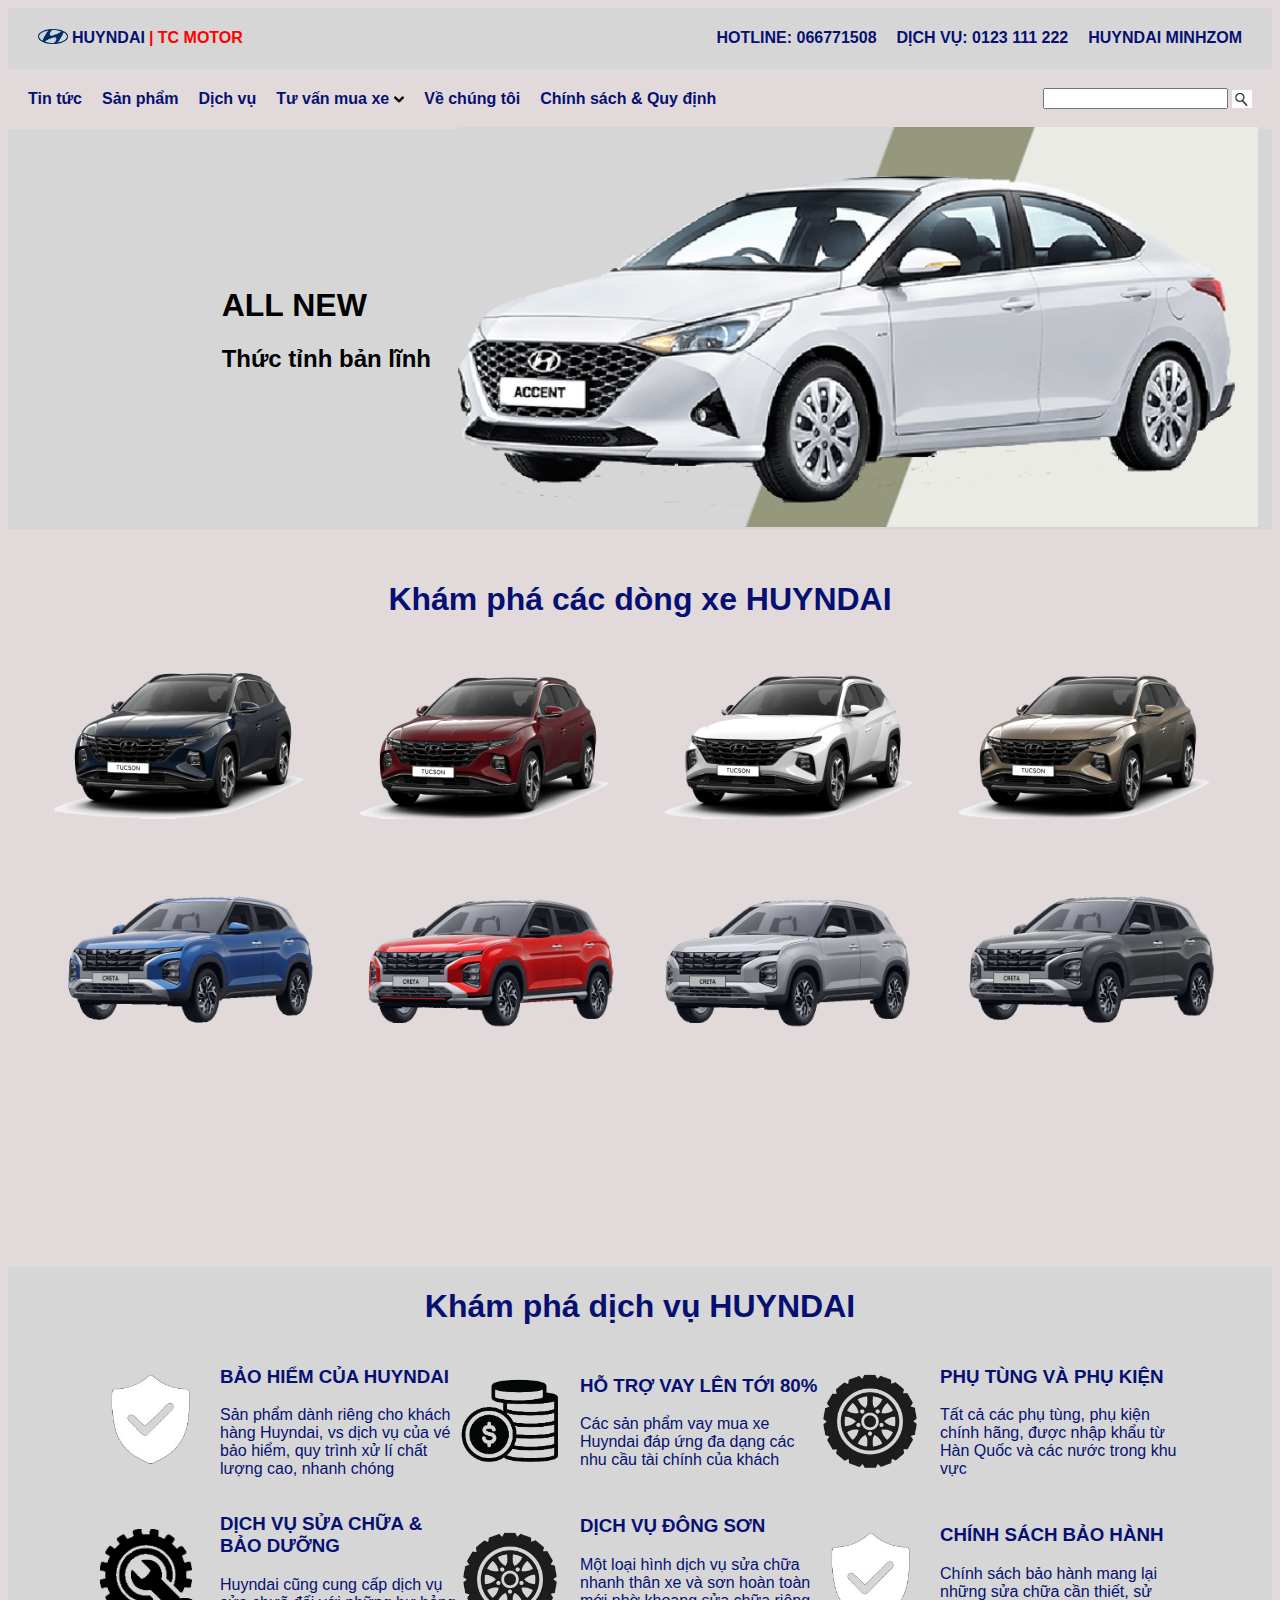
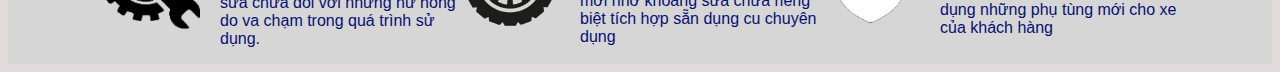
==== index.html @ 356730aa "first commit" ====
<!DOCTYPE html>
<html lang="en">
<head>
    <meta charset="UTF-8">
    <meta name="viewport" content="width=device-width, initial-scale=1.0">
    <link rel="stylesheet" href="style.css">
    <title>web ban xe oto</title>
</head>

<body>
    <div class="main-content">
        <!-- head -->
        <header>

            <div class="header-left">
                <div class="header-left__logo">
                    <img src="./img/hyundai-logo (1).jpg" alt="" width="30px">
                </div>
                <h4 class="logo-name-1">HUYNDAI</h4>
                <h4 class="logo-name-2">| TC MOTOR</h4>
            </div>
            
            <div class="header-right">
                <h4>HOTLINE: 066771508</h4>
                <h4>DỊCH VỤ: 0123 111 222</h4>
                <h4>HUYNDAI MINHZOM</h4>
            </div>
    
        </header>

        <!-- main -->
        <main>
            <!-- nav content -->
            <div class="nav-content">
                <div class="nav">
                    <h4>Tin tức</h4>
                    <h4>Sản phẩm</h4>
                    <h4>Dịch vụ</h4>
                    <div class="nav__advise">
                        <h4>Tư vấn mua xe</h4>
                        <img src="./img/vector-down.png" alt="" width="10px">
                    </div>
                    <div class="nav__advise--menu" hidden>
                        <h4>Tư vấn</h4>
                        <h4>chọn xe</h4>
                        <h4>thuê xe</h4>
                        <h4>bảng giá</h4>
                    </div>
                    <h4>Về chúng tôi</h4>
                    <h4>Chính sách & Quy định</h4>
                </div>
                
                <div class="finding">
                    <input type="text" name="find" id="find">
                    <img src="./img/find.png" alt="" width="20px">
                </div>
            </div>
            <!-- new car -->
            <div class="new-car">
                <div class="new-car__content" style="color: black;">
                    <h1>ALL NEW</h1>
                    <h2>Thức tỉnh bản lĩnh</h2>
                </div>
                <div class="new-car__img">
                    <img src="./img/oto-new.png" alt="anh oto huyndai" width="800px">
                </div>
            </div>

            <!-- list car -->
             <div class="list-car">
                <h1>Khám phá các dòng xe HUYNDAI</h1>
                <!-- top -->
                <div class="list-car__top">

                    <div class="list-car__top--item">
                        <img src="./img/oto1.png" alt="oto" width="300px">
                    </div>

                    <div class="list-car__top--item">
                        <img src="./img/oto2.png" alt="oto" width="300px">
                    </div>

                    <div class="list-car__top--item">
                        <img src="./img/oto3.png" alt="oto" width="300px">
                    </div>

                    <div class="list-car__top--item">
                        <img src="./img/oto4.png" alt="oto" width="300px">
                    </div>

                </div>
                <!-- bottom -->
                <div class="list-car__bottom">

                    <div class="list-car__bottom--item">
                        <img src="./img/oto5.png" alt="oto" width="300px">
                    </div>

                    <div class="list-car__bottom--item">
                        <img src="./img/oto6.png" alt="oto" width="300px">
                    </div>

                    <div class="list-car__bottom--item">
                        <img src="./img/oto7.png" alt="oto" width="300px">
                    </div>

                    <div class="list-car__bottom--item">
                        <img src="./img/oto8.png" alt="oto" width="300px">
                    </div>

                </div>
             </div>

            <!-- kham pha dvu huyndai -->
            <div class="service">
                <h1>Khám phá dịch vụ HUYNDAI</h1>

                <!-- service list -->
                <div class="service-list">
                    <div class="service-list">
                        <div class="service-list__item">
                            <img src="./img/khien3.jpg" alt="" width="100px">
                            <div class="service-list__item--content">
                                <h3>BẢO HIỂM CỦA HUYNDAI</h3>
                                <p>Sản phẩm dành riêng cho khách hàng Huyndai, vs dịch vụ của vé bảo hiểm, quy trình xử lí chất lượng cao, nhanh chóng</p>
                            </div>
                        </div>

                        <div class="service-list__item">
                            <img src="./img/money.jpg" alt="" width="100px">
                            <div class="service-list__item--content">
                                <h3>HỖ TRỢ VAY LÊN TỚI 80%</h3>
                                <p>Các sản phẩm vay mua xe Huyndai đáp ứng đa dạng các nhu cầu tài chính của khách</p>
                            </div>
                        </div>

                        <div class="service-list__item">
                            <img src="./img/banhxe.jpg" alt="" width="100px">
                            <div class="service-list__item--content">
                                <h3>PHỤ TÙNG VÀ PHỤ KIỆN</h3>
                                <p>Tất cả các phụ tùng, phụ kiện chính hãng, được nhập khẩu từ Hàn Quốc và các nước trong khu vực</p>
                            </div>
                        </div>

                        <div class="service-list__item">
                            <img src="./img/cole.jpg" alt="" width="100px">
                            <div class="service-list__item--content">
                                <h3>DỊCH VỤ SỬA CHỮA & BẢO DƯỠNG</h3>
                                <p>Huyndai cũng cung cấp dịch vụ sửa chưã đối với những hư hỏng do va chạm trong quá trình sử dụng.</p>
                            </div>
                        </div>

                        <div class="service-list__item">
                            <img src="./img/banhxe.jpg" alt="" width="100px">
                            <div class="service-list__item--content">
                                <h3>DỊCH VỤ ĐÔNG SƠN</h3>
                                <p>Một loại hình dịch vụ sửa chữa nhanh thân xe và sơn hoàn toàn mới nhờ khoang sửa chữa riêng biệt tích hợp sẵn dụng cu chuyên dụng</p>
                            </div>
                        </div>

                        <div class="service-list__item">
                            <img src="./img/khien3.jpg" alt="" width="100px">
                            <div class="service-list__item--content">
                                <h3>CHÍNH SÁCH BẢO HÀNH</h3>
                                <p>Chính sách bảo hành mang lại những sửa chữa cần thiết, sử dụng những phụ tùng mới cho xe của khách hàng</p>
                            </div>
                        </div>
                    </div>
                </div>
            </div>

            
        </main>

        <!-- footer -->
        <footer>
    
        </footer>
    </div>
</body>

</html>
---- style.css ----
/* code chung cho ca bai */
:root {
    --cl_bgr :  rgb(214, 214, 214);
    --cl_main: rgb(6, 16, 114);
}
* {
    box-sizing: border-box;
}
html {
    font-size: 62.5%;
    font-family: 'Franklin Gothic Medium', 'Arial Narrow', Arial, sans-serif;
}
body {
    font-size: 1.6rem;
    background-color: rgb(226, 218, 218);
    color: var(--cl_main);
    display: flex;
    justify-content: center;
}
.main-content {
    width: 1280px;
}
/* =============head */
header {
    color: var(--cl_main);
    background-color: var(--cl_bgr);
    display: flex;
    align-items: center;
    justify-content: space-between;
}
/* head left */
.header-left {
    display: flex;
    align-items: center;
    gap: 0.4rem;
    margin-left: 3rem;
}
.logo-name-2 {
    color: red;
}
/* head right */
.header-right {
    display: flex;
    justify-content: center;
    align-items: center;
    gap: 2rem;
    color: var(--cl_main);
    margin-right: 3rem;
}
/* =============main */
.nav-content {
    display: flex;
    align-items: center;
    justify-content: space-between;
}
/* nav */
.nav {
    display: flex;
    align-items: center;
    gap: 2rem;
    margin-left: 2rem;
}
.nav h4:hover {
    cursor: pointer;
    color: red;
    text-shadow: 0.3px 0.3px red ;
}
.nav__advise {
    display: flex;
    justify-content: center;
    align-items: center;
    gap: 5px;
}
.nav__advise:hover {
    cursor: pointer;
    color: red;
}
.nav__advise--menu {
    position: absolute;
    background-color: rgb(255, 255, 255);
    width: 150px;
    height: 200px;
    filter: opacity(0.8);
    margin-top: 230px;
    margin-left: 230px;
    box-shadow: 1px 1px 20px 1px black;
    display: flex;
    flex-direction: column;
    opacity: 0;
    transition: 0.2s;
    visibility: hidden;
}
.nav__advise--menu h4 {
    margin-top: 6px;
    margin-left: 15px;
}
.nav__advise:hover ~ .nav__advise--menu, .nav__advise--menu:hover{
    visibility: visible;
    opacity: 1;
}
.nav__advise--menu h4:hover {
    text-shadow: 1px 1px var(--cl_main);
}
/* finding */
.finding {
    cursor: pointer;
    display: flex;
    align-items: center;
    justify-content: center;
    gap: 0.4rem;
    margin-right: 2rem;
}

/* new car */
.new-car {
    background-color: var(--cl_bgr);
    height: 40rem;
    display: flex;
    justify-content: space-around;
    align-items: center;
}
.new-car__content {
    margin-left: 20rem;
}

/* list car */
.list-car {
    display: flex;
    flex-direction: column;
    align-items: center;
    margin: 3rem 0;
}
.list-car__top, .list-car__bottom {
    display: flex;
    justify-content: center;
    align-items: center;
    margin: 3rem;
}
.list-car__top--item:hover, .list-car__bottom--item:hover {
    cursor: pointer;
    height: 99px;
}

/* service */
.service {
    margin-top: 200px;
    background-color: var(--cl_bgr);
    display: flex;
    flex-direction: column;
    align-items: center;
}
.service-list {
    display: grid;
    grid-template-columns: 1fr 1fr 1fr;
    width: 1080px;
}
.service-list__item {
    display: flex;
    justify-content: center;
    align-items: center;
    gap: 2rem;
}
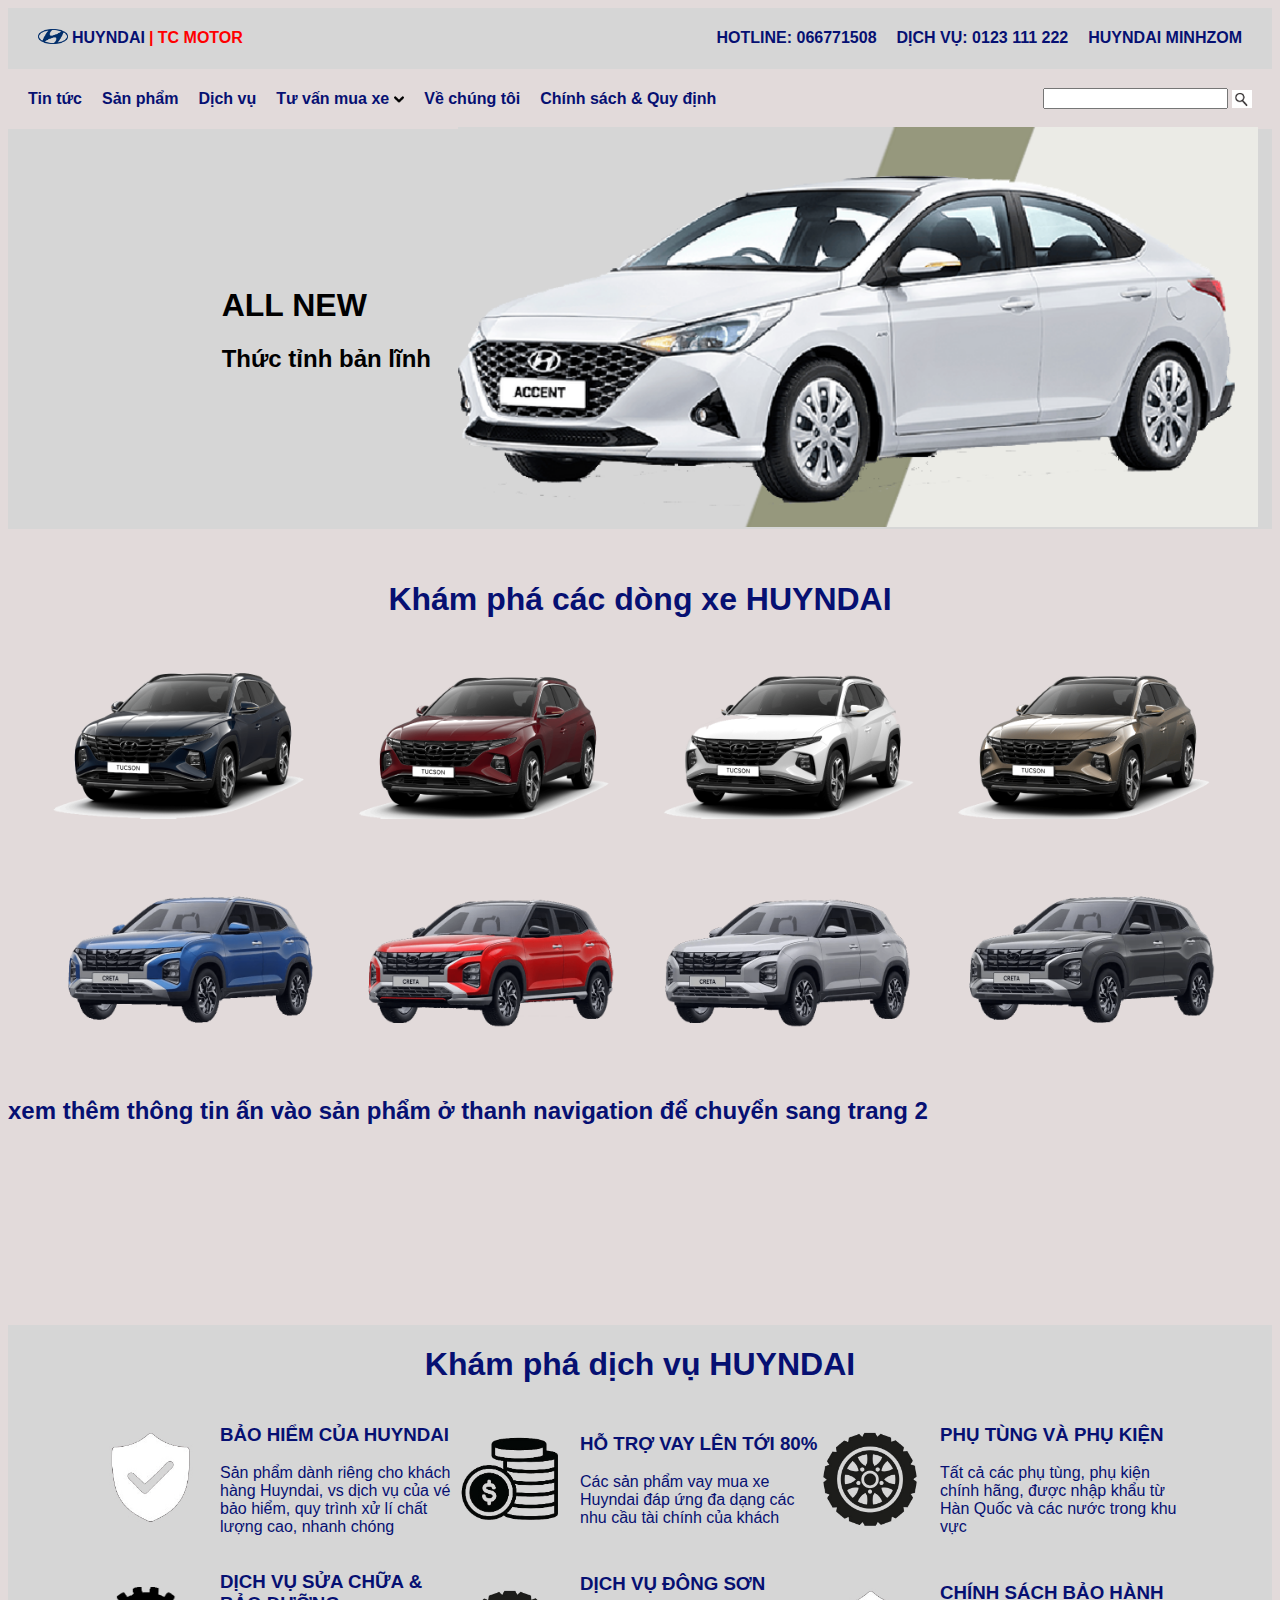
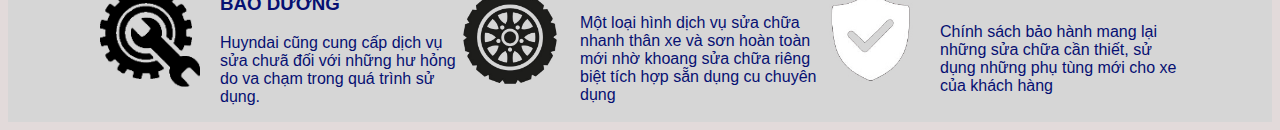
==== commit e77d5fa7: "commit 1h49 23/10/2024" ====
--- a/index.html
+++ b/index.html
@@ -3,7 +3,7 @@
 <head>
     <meta charset="UTF-8">
     <meta name="viewport" content="width=device-width, initial-scale=1.0">
-    <link rel="stylesheet" href="style.css">
+    <link rel="stylesheet" href="./css-folder/style.css">
     <title>web ban xe oto</title>
 </head>
 
@@ -34,7 +34,9 @@
             <div class="nav-content">
                 <div class="nav">
                     <h4>Tin tức</h4>
-                    <h4>Sản phẩm</h4>
+                    <h4>
+                        <a href="./product.html">Sản phẩm</a>
+                    </h4>
                     <h4>Dịch vụ</h4>
                     <div class="nav__advise">
                         <h4>Tư vấn mua xe</h4>
@@ -89,6 +91,7 @@
                     </div>
 
                 </div>
+
                 <!-- bottom -->
                 <div class="list-car__bottom">
 
@@ -110,7 +113,7 @@
 
                 </div>
              </div>
-
+            <h2>xem thêm thông tin ấn vào sản phẩm ở thanh navigation để chuyển sang trang 2</h2>
             <!-- kham pha dvu huyndai -->
             <div class="service">
                 <h1>Khám phá dịch vụ HUYNDAI</h1>
@@ -169,7 +172,7 @@
                 </div>
             </div>
 
-            
+
         </main>
 
         <!-- footer -->
--- a/css-folder/style.css
+++ b/css-folder/style.css
@@ -0,0 +1,162 @@
+/* code chung cho ca bai */
+:root {
+    --cl_bgr :  rgb(214, 214, 214);
+    --cl_main: rgb(6, 16, 114);
+}
+* {
+    box-sizing: border-box;
+}
+html {
+    font-size: 62.5%;
+    font-family: 'Franklin Gothic Medium', 'Arial Narrow', Arial, sans-serif;
+}
+body {
+    font-size: 1.6rem;
+    background-color: rgb(226, 218, 218);
+    color: var(--cl_main);
+    display: flex;
+    justify-content: center;
+}
+.main-content {
+    width: 1280px;
+}
+/* =============head */
+header {
+    color: var(--cl_main);
+    background-color: var(--cl_bgr);
+    display: flex;
+    align-items: center;
+    justify-content: space-between;
+}
+/* head left */
+.header-left {
+    display: flex;
+    align-items: center;
+    gap: 0.4rem;
+    margin-left: 3rem;
+}
+.logo-name-2 {
+    color: red;
+}
+/* head right */
+.header-right {
+    display: flex;
+    justify-content: center;
+    align-items: center;
+    gap: 2rem;
+    color: var(--cl_main);
+    margin-right: 3rem;
+}
+/* =============main */
+.nav-content {
+    display: flex;
+    align-items: center;
+    justify-content: space-between;
+}
+/* nav */
+.nav {
+    display: flex;
+    align-items: center;
+    gap: 2rem;
+    margin-left: 2rem;
+}
+.nav h4:hover, .nav a:hover  {
+    cursor: pointer;
+    color: red;
+    text-shadow: 0.3px 0.3px red ;
+}
+.nav__advise {
+    display: flex;
+    justify-content: center;
+    align-items: center;
+    gap: 5px;
+}
+.nav__advise--menu {
+    position: absolute;
+    background-color: rgb(255, 255, 255);
+    width: 150px;
+    height: 200px;
+    filter: opacity(0.8);
+    margin-top: 230px;
+    margin-left: 230px;
+    box-shadow: 1px 1px 20px 1px black;
+    display: flex;
+    flex-direction: column;
+    opacity: 0;
+    transition: 0.2s;
+    visibility: hidden;
+}
+.nav__advise--menu h4 {
+    margin-top: 6px;
+    margin-left: 15px;
+}
+.nav a {
+    color: var(--cl_main);
+    text-decoration: none;
+}
+.nav__advise:hover ~ .nav__advise--menu, .nav__advise--menu:hover{
+    visibility: visible;
+    opacity: 1;
+}
+.nav__advise--menu h4:hover {
+    text-shadow: 1px 1px var(--cl_main);
+}
+/* finding */
+.finding {
+    cursor: pointer;
+    display: flex;
+    align-items: center;
+    justify-content: center;
+    gap: 0.4rem;
+    margin-right: 2rem;
+}
+
+/* new car */
+.new-car {
+    background-color: var(--cl_bgr);
+    height: 40rem;
+    display: flex;
+    justify-content: space-around;
+    align-items: center;
+}
+.new-car__content {
+    margin-left: 20rem;
+}
+
+/* list car */
+.list-car {
+    display: flex;
+    flex-direction: column;
+    align-items: center;
+    margin: 3rem 0;
+}
+.list-car__top, .list-car__bottom {
+    display: flex;
+    justify-content: center;
+    align-items: center;
+    margin: 3rem;
+}
+.list-car__top--item:hover, .list-car__bottom--item:hover {
+    cursor: pointer;
+    height: 99px;
+}
+
+/* service */
+.service {
+    margin-top: 200px;
+    background-color: var(--cl_bgr);
+    display: flex;
+    flex-direction: column;
+    align-items: center;
+}
+.service-list {
+    display: grid;
+    grid-template-columns: 1fr 1fr 1fr;
+    width: 1080px;
+}
+.service-list__item {
+    display: flex;
+    justify-content: center;
+    align-items: center;
+    gap: 2rem;
+}
